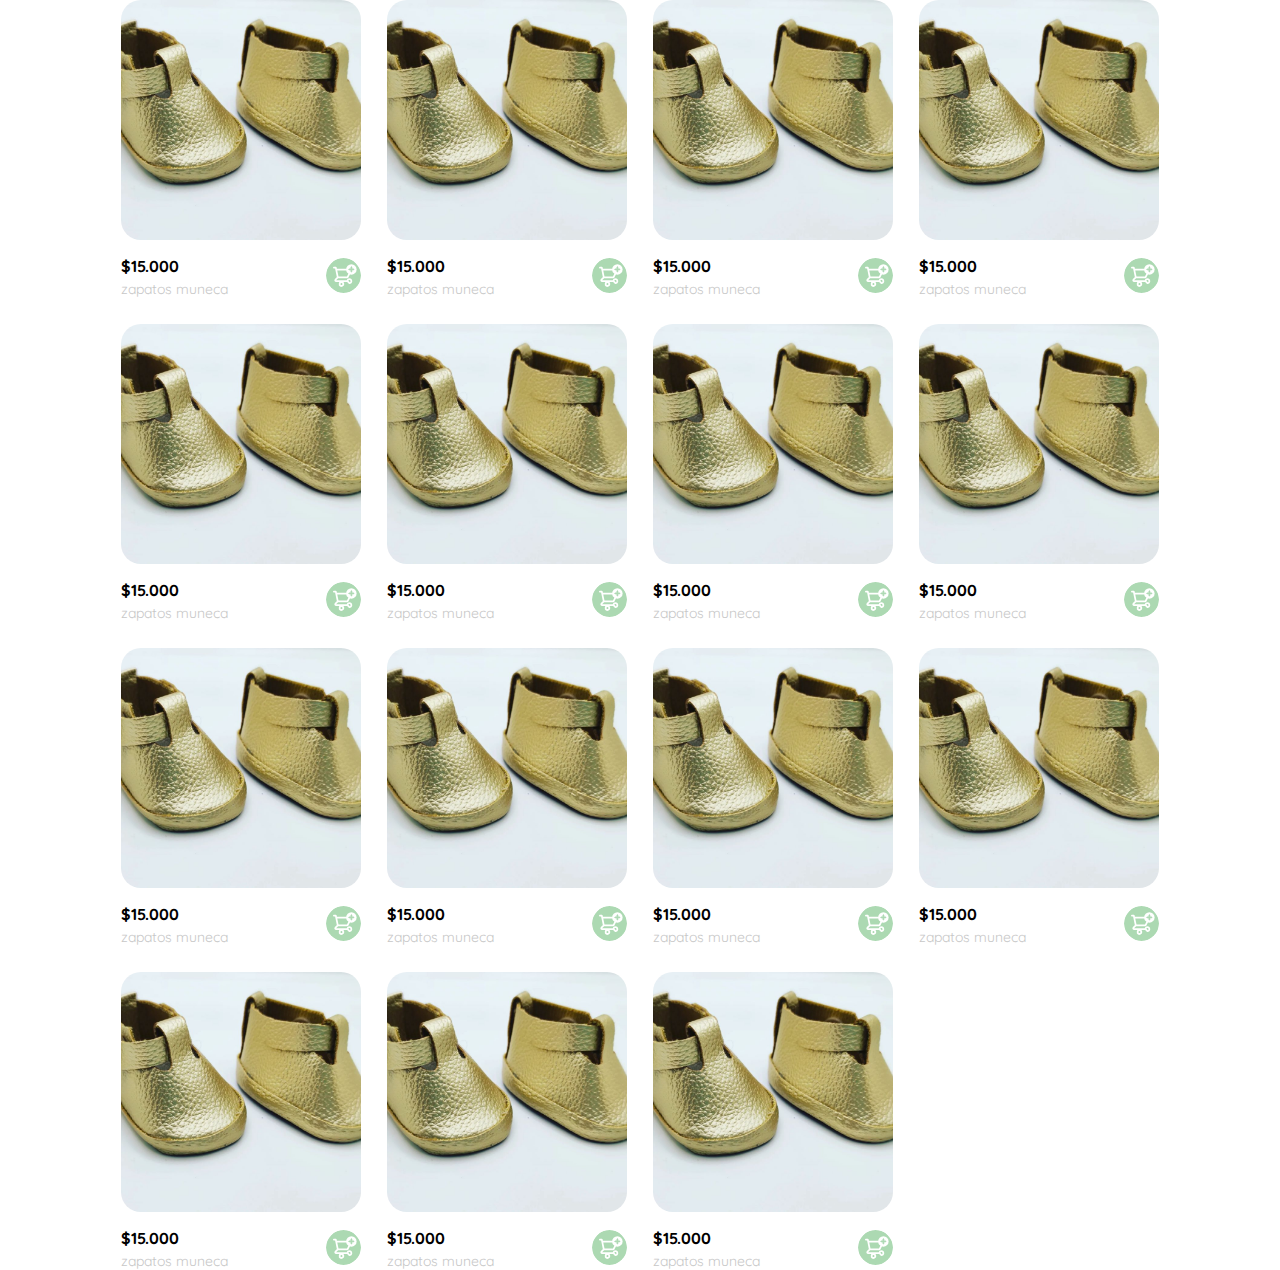
==== index.html @ 7ddcf470 "first commit" ====
<!DOCTYPE html>
<html lang="en">
<head>
    <meta charset="UTF-8">
    <meta http-equiv="X-UA-Compatible" content="IE=edge">
    <meta name="viewport" content="width=device-width, initial-scale=1.0">
    <link rel="preconnect" href="https://fonts.googleapis.com"><link rel="preconnect" href="https://fonts.gstatic.com" crossorigin>
    <link href="https://fonts.googleapis.com/css2?family=Quicksand:wght@300;500;700&display=swap" rel="stylesheet">
    <title>Document</title>
    <style>
         :root{
            --white: #FFFFFF;
            --black: #000000;
            --dark: #232830;
            --very-light-pink: #C7C7C7;
            --text-input-field: #F7F7F7;
            --hospital-green: #ACD9B2;
            --sm: 14px;
            --md: 16px;
            --lg: 18px;

        }
        body {
            margin: 0;
            font-family: 'Quicksand', sans-serif;
        }
        .cards-container{
            display: grid;
            grid-template-columns: repeat(auto-fill, 240px);
            gap: 26px;
            place-content: center;
        }
        .product-card{
            width: 240px;
        }
        .product-card img{
            width: 240px;
            height: 240px;
            border-radius: 20px ;
            object-fit: cover;
        }
        .product-info{
            display: flex;
            justify-content: space-between;
            align-items: center;
            margin-top: 12px;
        }
        .product-info figure {
            margin: 0;
        }
        .product-info figure img{
            width: 35px;
            height: 35px;
        }

        .product-info div p:nth-child(1) {
            font-weight: bold;
            font-size: var(--md);
            margin-top: 0px;
            margin-bottom: 4px;
        }

        .product-info div p:nth-child(2) {
            font-size: var(--sm);
            color: var(--very-light-pink);
            margin-top: 0;
            margin-bottom: 0;
        }

        

        @media (max-width: 640px){
            .cards-container{
            display: grid;
            grid-template-columns: repeat(auto-fill, 140px);
            gap: 26px;
            }
            .product-card{
            width: 140px;
            }
            .product-card img{
            width: 140px;
            height: 140px;
            }
        }

    </style>
</head>
<body>
    <section class="main-container">
        <div class="cards-container">

            <div class="product-card">
                <img src="./images/shoes1.webp"" alt="" class="product">
                <div class="product-info">
                    <div class="price">
                        <p>$15.000</p>
                        <p>zapatos muneca</p>  
                    </div>
                    <figure>
                        <img src="./icons/bt_add_to_cart.svg" alt="">
                    </figure>              
                </div>                          
            </div>

            <div class="product-card">
                <img src="./images/shoes1.webp"" alt="" class="product">
                <div class="product-info">
                    <div class="price">
                        <p>$15.000</p>
                        <p>zapatos muneca</p>  
                    </div>
                    <figure>
                        <img src="./icons/bt_add_to_cart.svg" alt="">
                    </figure>              
                </div>                          
            </div>

            <div class="product-card">
                <img src="./images/shoes1.webp"" alt="" class="product">
                <div class="product-info">
                    <div class="price">
                        <p>$15.000</p>
                        <p>zapatos muneca</p>  
                    </div>
                    <figure>
                        <img src="./icons/bt_add_to_cart.svg" alt="">
                    </figure>              
                </div>                          
            </div>

            <div class="product-card">
                <img src="./images/shoes1.webp"" alt="" class="product">
                <div class="product-info">
                    <div class="price">
                        <p>$15.000</p>
                        <p>zapatos muneca</p>  
                    </div>
                    <figure>
                        <img src="./icons/bt_add_to_cart.svg" alt="">
                    </figure>              
                </div>                          
            </div>

            <div class="product-card">
                <img src="./images/shoes1.webp"" alt="" class="product">
                <div class="product-info">
                    <div class="price">
                        <p>$15.000</p>
                        <p>zapatos muneca</p>  
                    </div>
                    <figure>
                        <img src="./icons/bt_add_to_cart.svg" alt="">
                    </figure>              
                </div>                          
            </div>

            <div class="product-card">
                <img src="./images/shoes1.webp"" alt="" class="product">
                <div class="product-info">
                    <div class="price">
                        <p>$15.000</p>
                        <p>zapatos muneca</p>  
                    </div>
                    <figure>
                        <img src="./icons/bt_add_to_cart.svg" alt="">
                    </figure>              
                </div>                          
            </div>

            <div class="product-card">
                <img src="./images/shoes1.webp"" alt="" class="product">
                <div class="product-info">
                    <div class="price">
                        <p>$15.000</p>
                        <p>zapatos muneca</p>  
                    </div>
                    <figure>
                        <img src="./icons/bt_add_to_cart.svg" alt="">
                    </figure>              
                </div>                          
            </div>

            <div class="product-card">
                <img src="./images/shoes1.webp"" alt="" class="product">
                <div class="product-info">
                    <div class="price">
                        <p>$15.000</p>
                        <p>zapatos muneca</p>  
                    </div>
                    <figure>
                        <img src="./icons/bt_add_to_cart.svg" alt="">
                    </figure>              
                </div>                          
            </div>

            <div class="product-card">
                <img src="./images/shoes1.webp"" alt="" class="product">
                <div class="product-info">
                    <div class="price">
                        <p>$15.000</p>
                        <p>zapatos muneca</p>  
                    </div>
                    <figure>
                        <img src="./icons/bt_add_to_cart.svg" alt="">
                    </figure>              
                </div>                          
            </div>

            <div class="product-card">
                <img src="./images/shoes1.webp"" alt="" class="product">
                <div class="product-info">
                    <div class="price">
                        <p>$15.000</p>
                        <p>zapatos muneca</p>  
                    </div>
                    <figure>
                        <img src="./icons/bt_add_to_cart.svg" alt="">
                    </figure>              
                </div>                          
            </div>

            <div class="product-card">
                <img src="./images/shoes1.webp"" alt="" class="product">
                <div class="product-info">
                    <div class="price">
                        <p>$15.000</p>
                        <p>zapatos muneca</p>  
                    </div>
                    <figure>
                        <img src="./icons/bt_add_to_cart.svg" alt="">
                    </figure>              
                </div>                          
            </div>

            <div class="product-card">
                <img src="./images/shoes1.webp"" alt="" class="product">
                <div class="product-info">
                    <div class="price">
                        <p>$15.000</p>
                        <p>zapatos muneca</p>  
                    </div>
                    <figure>
                        <img src="./icons/bt_add_to_cart.svg" alt="">
                    </figure>              
                </div>                          
            </div>

            <div class="product-card">
                <img src="./images/shoes1.webp"" alt="" class="product">
                <div class="product-info">
                    <div class="price">
                        <p>$15.000</p>
                        <p>zapatos muneca</p>  
                    </div>
                    <figure>
                        <img src="./icons/bt_add_to_cart.svg" alt="">
                    </figure>              
                </div>                          
            </div>

            <div class="product-card">
                <img src="./images/shoes1.webp"" alt="" class="product">
                <div class="product-info">
                    <div class="price">
                        <p>$15.000</p>
                        <p>zapatos muneca</p>  
                    </div>
                    <figure>
                        <img src="./icons/bt_add_to_cart.svg" alt="">
                    </figure>              
                </div>                          
            </div>

            <div class="product-card">
                <img src="./images/shoes1.webp"" alt="" class="product">
                <div class="product-info">
                    <div class="price">
                        <p>$15.000</p>
                        <p>zapatos muneca</p>  
                    </div>
                    <figure>
                        <img src="./icons/bt_add_to_cart.svg" alt="">
                    </figure>              
                </div>                          
            </div>

            

          

            
        </div>
    </section>
    
</body>
</html>
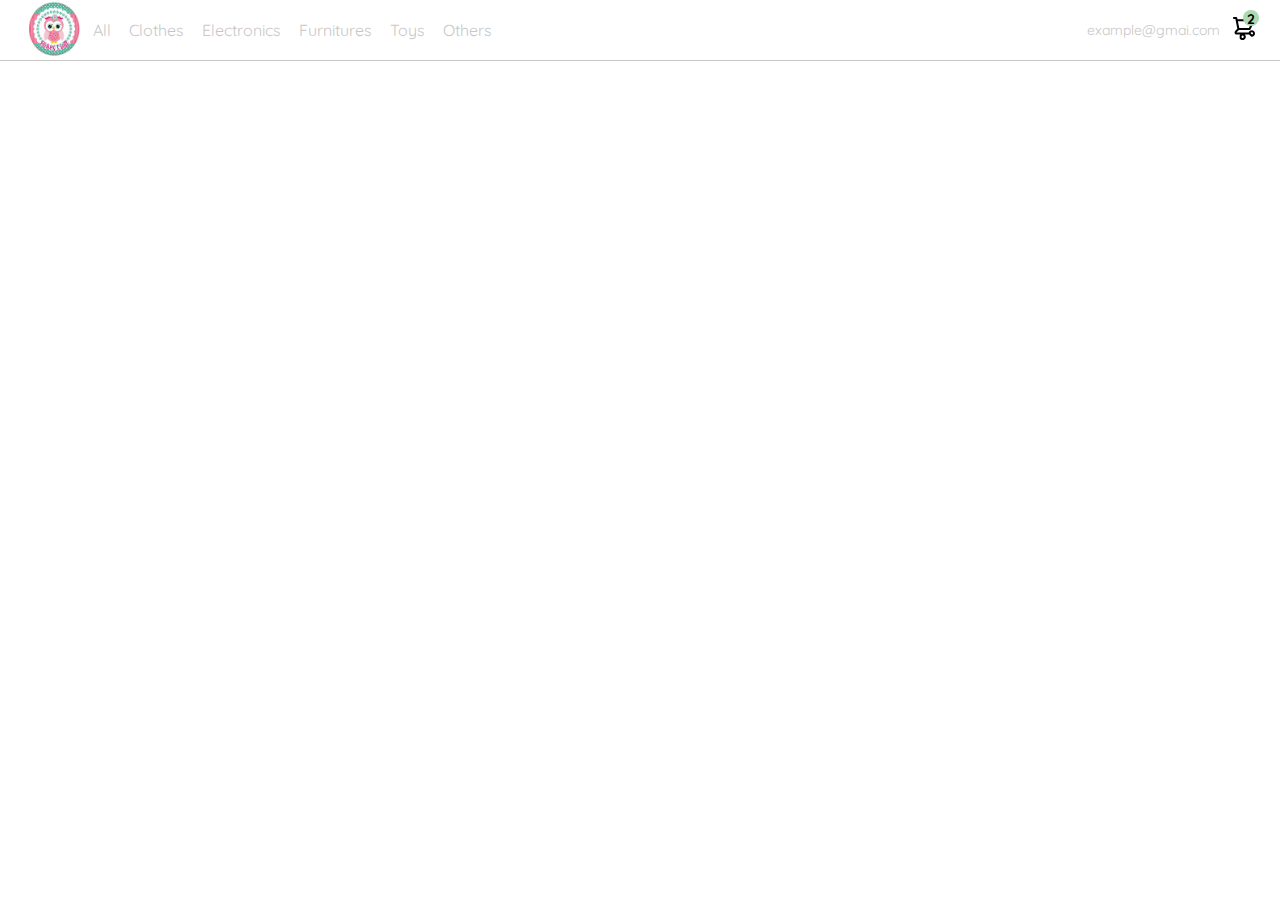
==== commit e01ce11b: "menu desktop" ====
--- a/index.html
+++ b/index.html
@@ -1,297 +1,50 @@
-<!DOCTYPE html>
-<html lang="en">
-<head>
-    <meta charset="UTF-8">
-    <meta http-equiv="X-UA-Compatible" content="IE=edge">
-    <meta name="viewport" content="width=device-width, initial-scale=1.0">
-    <link rel="preconnect" href="https://fonts.googleapis.com"><link rel="preconnect" href="https://fonts.gstatic.com" crossorigin>
-    <link href="https://fonts.googleapis.com/css2?family=Quicksand:wght@300;500;700&display=swap" rel="stylesheet">
-    <title>Document</title>
-    <style>
-         :root{
-            --white: #FFFFFF;
-            --black: #000000;
-            --dark: #232830;
-            --very-light-pink: #C7C7C7;
-            --text-input-field: #F7F7F7;
-            --hospital-green: #ACD9B2;
-            --sm: 14px;
-            --md: 16px;
-            --lg: 18px;
-
-        }
-        body {
-            margin: 0;
-            font-family: 'Quicksand', sans-serif;
-        }
-        .cards-container{
-            display: grid;
-            grid-template-columns: repeat(auto-fill, 240px);
-            gap: 26px;
-            place-content: center;
-        }
-        .product-card{
-            width: 240px;
-        }
-        .product-card img{
-            width: 240px;
-            height: 240px;
-            border-radius: 20px ;
-            object-fit: cover;
-        }
-        .product-info{
-            display: flex;
-            justify-content: space-between;
-            align-items: center;
-            margin-top: 12px;
-        }
-        .product-info figure {
-            margin: 0;
-        }
-        .product-info figure img{
-            width: 35px;
-            height: 35px;
-        }
-
-        .product-info div p:nth-child(1) {
-            font-weight: bold;
-            font-size: var(--md);
-            margin-top: 0px;
-            margin-bottom: 4px;
-        }
-
-        .product-info div p:nth-child(2) {
-            font-size: var(--sm);
-            color: var(--very-light-pink);
-            margin-top: 0;
-            margin-bottom: 0;
-        }
-
-        
-
-        @media (max-width: 640px){
-            .cards-container{
-            display: grid;
-            grid-template-columns: repeat(auto-fill, 140px);
-            gap: 26px;
-            }
-            .product-card{
-            width: 140px;
-            }
-            .product-card img{
-            width: 140px;
-            height: 140px;
-            }
-        }
-
-    </style>
-</head>
-<body>
-    <section class="main-container">
-        <div class="cards-container">
-
-            <div class="product-card">
-                <img src="./images/shoes1.webp"" alt="" class="product">
-                <div class="product-info">
-                    <div class="price">
-                        <p>$15.000</p>
-                        <p>zapatos muneca</p>  
-                    </div>
-                    <figure>
-                        <img src="./icons/bt_add_to_cart.svg" alt="">
-                    </figure>              
-                </div>                          
-            </div>
-
-            <div class="product-card">
-                <img src="./images/shoes1.webp"" alt="" class="product">
-                <div class="product-info">
-                    <div class="price">
-                        <p>$15.000</p>
-                        <p>zapatos muneca</p>  
-                    </div>
-                    <figure>
-                        <img src="./icons/bt_add_to_cart.svg" alt="">
-                    </figure>              
-                </div>                          
-            </div>
-
-            <div class="product-card">
-                <img src="./images/shoes1.webp"" alt="" class="product">
-                <div class="product-info">
-                    <div class="price">
-                        <p>$15.000</p>
-                        <p>zapatos muneca</p>  
-                    </div>
-                    <figure>
-                        <img src="./icons/bt_add_to_cart.svg" alt="">
-                    </figure>              
-                </div>                          
-            </div>
-
-            <div class="product-card">
-                <img src="./images/shoes1.webp"" alt="" class="product">
-                <div class="product-info">
-                    <div class="price">
-                        <p>$15.000</p>
-                        <p>zapatos muneca</p>  
-                    </div>
-                    <figure>
-                        <img src="./icons/bt_add_to_cart.svg" alt="">
-                    </figure>              
-                </div>                          
-            </div>
-
-            <div class="product-card">
-                <img src="./images/shoes1.webp"" alt="" class="product">
-                <div class="product-info">
-                    <div class="price">
-                        <p>$15.000</p>
-                        <p>zapatos muneca</p>  
-                    </div>
-                    <figure>
-                        <img src="./icons/bt_add_to_cart.svg" alt="">
-                    </figure>              
-                </div>                          
-            </div>
-
-            <div class="product-card">
-                <img src="./images/shoes1.webp"" alt="" class="product">
-                <div class="product-info">
-                    <div class="price">
-                        <p>$15.000</p>
-                        <p>zapatos muneca</p>  
-                    </div>
-                    <figure>
-                        <img src="./icons/bt_add_to_cart.svg" alt="">
-                    </figure>              
-                </div>                          
-            </div>
-
-            <div class="product-card">
-                <img src="./images/shoes1.webp"" alt="" class="product">
-                <div class="product-info">
-                    <div class="price">
-                        <p>$15.000</p>
-                        <p>zapatos muneca</p>  
-                    </div>
-                    <figure>
-                        <img src="./icons/bt_add_to_cart.svg" alt="">
-                    </figure>              
-                </div>                          
-            </div>
-
-            <div class="product-card">
-                <img src="./images/shoes1.webp"" alt="" class="product">
-                <div class="product-info">
-                    <div class="price">
-                        <p>$15.000</p>
-                        <p>zapatos muneca</p>  
-                    </div>
-                    <figure>
-                        <img src="./icons/bt_add_to_cart.svg" alt="">
-                    </figure>              
-                </div>                          
-            </div>
-
-            <div class="product-card">
-                <img src="./images/shoes1.webp"" alt="" class="product">
-                <div class="product-info">
-                    <div class="price">
-                        <p>$15.000</p>
-                        <p>zapatos muneca</p>  
-                    </div>
-                    <figure>
-                        <img src="./icons/bt_add_to_cart.svg" alt="">
-                    </figure>              
-                </div>                          
-            </div>
-
-            <div class="product-card">
-                <img src="./images/shoes1.webp"" alt="" class="product">
-                <div class="product-info">
-                    <div class="price">
-                        <p>$15.000</p>
-                        <p>zapatos muneca</p>  
-                    </div>
-                    <figure>
-                        <img src="./icons/bt_add_to_cart.svg" alt="">
-                    </figure>              
-                </div>                          
-            </div>
-
-            <div class="product-card">
-                <img src="./images/shoes1.webp"" alt="" class="product">
-                <div class="product-info">
-                    <div class="price">
-                        <p>$15.000</p>
-                        <p>zapatos muneca</p>  
-                    </div>
-                    <figure>
-                        <img src="./icons/bt_add_to_cart.svg" alt="">
-                    </figure>              
-                </div>                          
-            </div>
-
-            <div class="product-card">
-                <img src="./images/shoes1.webp"" alt="" class="product">
-                <div class="product-info">
-                    <div class="price">
-                        <p>$15.000</p>
-                        <p>zapatos muneca</p>  
-                    </div>
-                    <figure>
-                        <img src="./icons/bt_add_to_cart.svg" alt="">
-                    </figure>              
-                </div>                          
-            </div>
-
-            <div class="product-card">
-                <img src="./images/shoes1.webp"" alt="" class="product">
-                <div class="product-info">
-                    <div class="price">
-                        <p>$15.000</p>
-                        <p>zapatos muneca</p>  
-                    </div>
-                    <figure>
-                        <img src="./icons/bt_add_to_cart.svg" alt="">
-                    </figure>              
-                </div>                          
-            </div>
-
-            <div class="product-card">
-                <img src="./images/shoes1.webp"" alt="" class="product">
-                <div class="product-info">
-                    <div class="price">
-                        <p>$15.000</p>
-                        <p>zapatos muneca</p>  
-                    </div>
-                    <figure>
-                        <img src="./icons/bt_add_to_cart.svg" alt="">
-                    </figure>              
-                </div>                          
-            </div>
-
-            <div class="product-card">
-                <img src="./images/shoes1.webp"" alt="" class="product">
-                <div class="product-info">
-                    <div class="price">
-                        <p>$15.000</p>
-                        <p>zapatos muneca</p>  
-                    </div>
-                    <figure>
-                        <img src="./icons/bt_add_to_cart.svg" alt="">
-                    </figure>              
-                </div>                          
-            </div>
-
-            
-
-          
-
-            
-        </div>
-    </section>
-    
-</body>
+<!DOCTYPE html>
+<html lang="en">
+<head>
+    <meta charset="UTF-8">
+    <meta http-equiv="X-UA-Compatible" content="IE=edge">
+    <meta name="viewport" content="width=device-width, initial-scale=1.0">
+    <link rel="stylesheet" href="./styles.css">
+    <link rel="preconnect" href="https://fonts.googleapis.com"><link rel="preconnect" href="https://fonts.gstatic.com" crossorigin>
+    <link href="https://fonts.googleapis.com/css2?family=Quicksand:wght@300;500;700&display=swap" rel="stylesheet">
+    <title>Buho's Craft: Tu tienda de manualidades</title>
+    
+</head>
+<body>
+    <nav>
+        <img src="./icons/icon_menu.svg" alt="" class="menu">
+
+        <div class="navbar-left">
+            <img src="./logos/buho.jpeg" alt="" class="logo">
+            <ul>
+                <li><a href="">All</a></li>
+                <li><a href="">Clothes</a></li>
+                <li><a href="">Electronics</a></li>
+                <li><a href="">Furnitures</a></li>
+                <li><a href="">Toys</a></li>
+                <li><a href="">Others</a></li>
+            </ul>
+        </div>
+        <div class="navbar-right">
+            <ul>
+                <li class="navemail">example@gmai.com</li>
+                <li class="navcart">
+                <img src="./icons/icon_shopping_cart.svg" alt="">
+                <div>2</div>
+                </li>
+            </ul>           
+            
+        </div>
+
+        <div class="dekstop-menu inactive">
+            <ul>
+                <li><a href="/" class="title">My Orders</a></li>
+                <li><a href="/" class="title">My Account</a></li>
+                <li><a href="/" class="title">Sign out</a></li>
+            </ul>
+        </div>
+    </nav>
+
+    <script src="./main.js"></script>
+</body>
 </html>--- a/styles.css
+++ b/styles.css
@@ -0,0 +1,149 @@
+:root{
+    --white: #FFFFFF;
+    --black: #000000;
+    --dark: #232830;
+    --very-light-pink: #C7C7C7;
+    --text-input-field: #F7F7F7;
+    --hospital-green: #ACD9B2;
+    --sm: 14px;
+    --md: 16px;
+    --lg: 18px;
+
+}
+body {
+    margin: 0;
+    font-family: 'Quicksand', sans-serif;
+}
+
+
+.inactive{
+    display: none;
+}
+nav{
+    display: flex;
+    justify-content: space-between;
+    padding: 0 24px;
+    border-bottom: 1px solid var(--very-light-pink);
+}
+.menu {
+    display: none;
+}
+.logo{
+    width: 60px;
+    height: 60px;
+}
+.navbar-left{
+    display: flex;
+}
+.navbar-left ul{
+    margin-left: 12px;
+}
+.navbar-right{
+    display: flex;
+}
+
+.navbar-left ul, .navbar-right ul {
+    list-style: none;
+    padding: 0;
+    margin: 0;
+    display: flex;
+    align-items: center;
+    height: 60px;
+}
+
+.navbar-left ul li a {
+    text-decoration: none;
+    color: var(--very-light-pink);
+    border: 1px solid var(--white);
+    padding: 8px;
+    border-radius: 8px;
+}
+
+.navbar-left ul li a:hover{
+    border: 1px solid var(--hospital-green);
+    color: var(--hospital-green);
+}
+.navemail {
+    color: var(--very-light-pink);
+    cursor: pointer;
+    font-size: var(--sm);
+    margin-right: 12px;
+}
+.navemail:hover {
+    color: var(--hospital-green);
+}
+.navcart {
+    position: relative;
+}
+.navcart div{
+    width: 16px;
+    height: 16px;
+    background-color: var(--hospital-green);
+    border-radius: 50%;
+    font-size: var(--sm);
+    font-weight: bold;
+    position: absolute;
+    top: -6px;
+    right: -3px;
+    display: flex;
+    justify-content: center;
+    align-items: cen
+    ter;
+}
+.dekstop-menu{
+    position: absolute;
+    background: var(--white);
+    top: 60px;
+    right: 60px;
+    width: 100px;
+    height: auto;
+    border: 1px solid var(--very-light-pink);
+    border-radius: 6px;
+    padding: 20px 20px 0 20px;
+}
+.dekstop-menu ul{
+    list-style: none;
+    padding: 0;
+    margin: 0;
+}
+
+.dekstop-menu ul li{
+    text-align: end;
+}
+
+.dekstop-menu ul li:not(:last-child) {
+    font-weight: bold;
+}
+
+.dekstop-menu ul li:last-child{
+    padding-top: 20px;
+    border-top: 1px solid var(--very-light-pink);
+}
+
+.dekstop-menu ul li:last-child a{
+    color: var(--hospital-green);
+    font-size: var(--sm);
+}
+.dekstop-menu ul li a{
+    color: var(--black);
+    text-decoration: none;
+    display: inline-block;    
+    margin-bottom: 20px;    
+}
+
+
+
+
+
+
+@media (max-width: 640px){
+    .menu{
+        display: block;
+    }
+    .navbar-left ul {
+        display: none;
+    }
+    .navemail {
+        display: none;
+    }
+}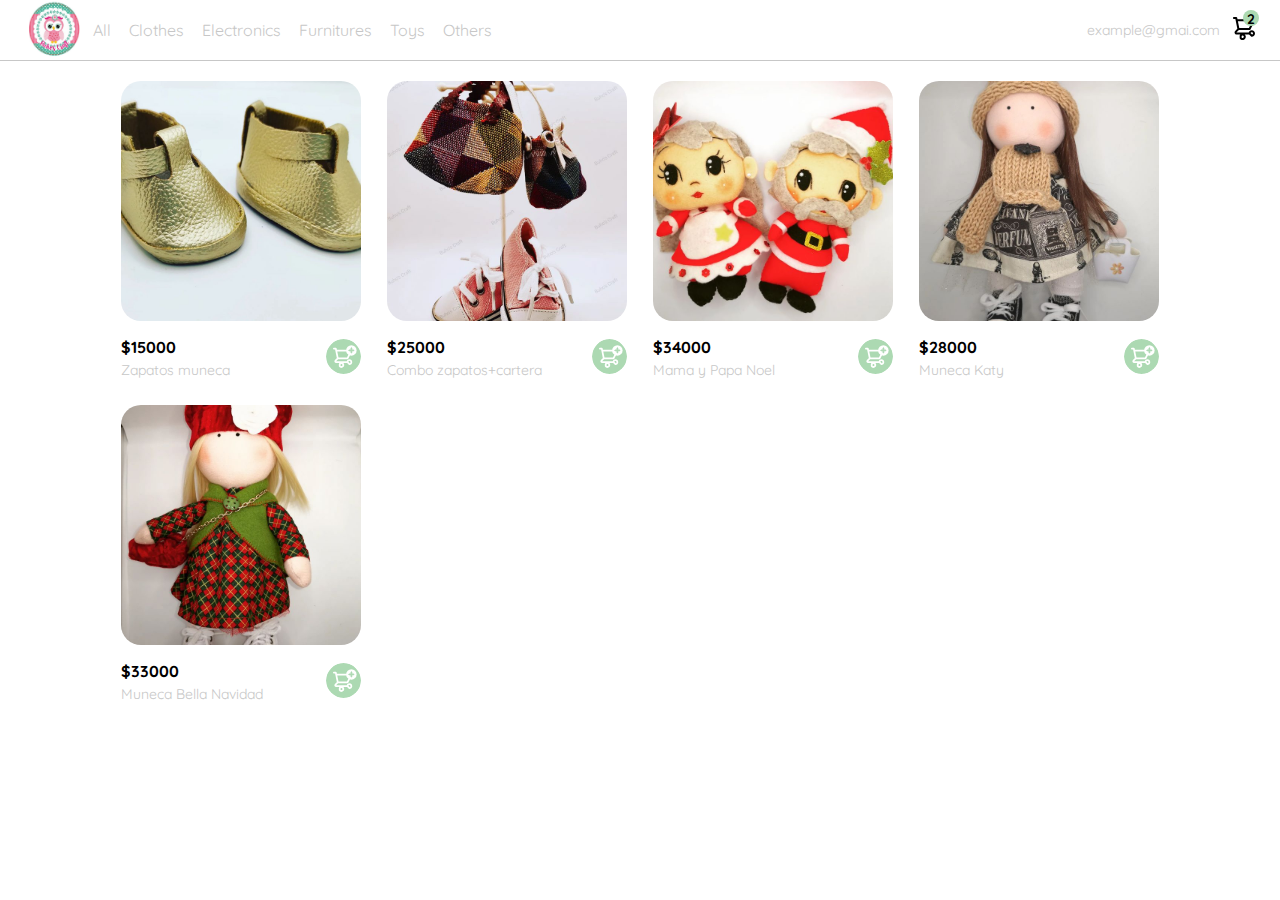
==== commit 8a10b166: "array de productos" ====
--- a/index.html
+++ b/index.html
@@ -43,7 +43,96 @@
                 <li><a href="/" class="title">Sign out</a></li>
             </ul>
         </div>
+
+        <div class="mobile-menu inactive">
+            <ul>
+                <li><a href="">Categories</a></li>
+                <li><a href="">All</a></li>
+                <li><a href="">Clothes</a></li>
+                <li><a href="">Electronics</a></li>
+                <li><a href="">Furnitures</a></li>
+                <li><a href="">Toys</a></li>
+                <li><a href="">Others</a></li>
+            </ul>
+    
+            <ul>
+                <li><a href="">My Orders</a></li>
+                <li><a href="">My Account</a></li>
+            </ul>
+    
+            <ul>
+                <li><a href="" class="email">example@gmail.com</a></li>
+                <li><a href="" class="sign-out">Sign out</a></li>
+            </ul>
+        </div>
+        
     </nav>
+
+    <aside class="product-detail inactive">
+        <div class="title-container">
+          <img src="./icons/flechita.svg" alt="arrow">
+          <p class="title">My order</p>
+        </div>
+    
+        <div class="my-order-content">
+          <div class="shopping-cart">
+            <figure>
+              <img src="./images/shoes1.webp" alt="bike">
+            </figure>
+            <p>Zapatos muneca</p>
+            <p>$15.000</p>
+            <img src="./icons/icon_close.png" alt="close">
+          </div>
+    
+          <div class="shopping-cart">
+            <figure>
+              <img src="./images/shoes1.webp" alt="bike">
+            </figure>
+            <p>Zapatos muneca</p>
+            <p>$15.000</p>
+            <img src="./icons/icon_close.png" alt="close">
+          </div>
+    
+          <div class="shopping-cart">
+            <figure>
+              <img src="./images/shoes1.webp" alt="bike">
+            </figure>
+            <p>Zapatos muneca</p>
+            <p>$15.000</p>
+            <img src="./icons/icon_close.png" alt="close">
+          </div>
+    
+          <div class="order">
+            <p>
+              <span>Total</span>
+            </p>
+            <p>$45.000</p>
+          </div>
+    
+          <button class="primary-button">
+            Checkout
+          </button>
+        </div>
+      </div>
+      </aside>
+
+      <section class="main-container">
+        <div class="cards-container">
+
+            <!-- <div class="product-card">
+                <img src="./images/shoes1.webp"" alt="" class="product">
+                <div class="product-info">
+                    <div class="price">
+                        <p>$15.000</p>
+                        <p>zapatos muneca</p>  
+                    </div>
+                    <figure>
+                        <img src="./icons/bt_add_to_cart.svg" alt="">
+                    </figure>              
+                </div>                          
+            </div> -->
+        </div>
+    </section>
 
     <script src="./main.js"></script>
 </body>
--- a/styles.css
+++ b/styles.css
@@ -1,3 +1,4 @@
+/* General */
 :root{
     --white: #FFFFFF;
     --black: #000000;
@@ -19,6 +20,8 @@
 .inactive{
     display: none;
 }
+
+/* Navbar*/
 nav{
     display: flex;
     justify-content: space-between;
@@ -27,6 +30,7 @@
 }
 .menu {
     display: none;
+    cursor: pointer;
 }
 .logo{
     width: 60px;
@@ -74,6 +78,7 @@
 }
 .navcart {
     position: relative;
+    cursor: pointer;
 }
 .navcart div{
     width: 16px;
@@ -90,6 +95,9 @@
     align-items: cen
     ter;
 }
+
+
+/* Desktop menu*/
 .dekstop-menu{
     position: absolute;
     background: var(--white);
@@ -132,18 +140,208 @@
 }
 
 
-
-
+/* Mobile menu*/
+.mobile-menu{
+    position: absolute;
+    background: var(--white);
+    top: 61px;
+    padding: 24px;
+}
+.mobile-menu ul{
+    padding: 0;
+    margin: 24px 0 0;
+    list-style: none;
+}
+
+.mobile-menu ul:nth-child(1){
+    border-bottom: 1px solid var(--very-light-pink);
+}
+
+.mobile-menu ul:nth-child(2){
+    margin-bottom: 48px;
+}
+
+.mobile-menu ul:nth-child(3){
+    margin-top: 100px;
+}
+
+.mobile-menu li{
+    margin-bottom: 24px;
+}
+
+.mobile-menu a{
+    text-decoration: none;
+    color: var(--black);
+    font-weight: bold;
+    
+}
+.mobile-menu .email{
+    font-size: var(--sm);
+    font-weight: 300;
+}
+.mobile-menu .sign-out{
+    font-size: var(--sm);
+    color: var(--hospital-green);
+    
+}
+
+
+/*Detalles del carrito*/
+.product-detail {
+    background: var(--white);
+    width: 360px;
+    padding: 0 24px;
+    box-sizing: border-box;
+    position: absolute;
+    right: 0;
+  }
+  .title-container {
+    display: flex;
+  }
+  .title-container img {
+    transform: rotate(180deg);
+    margin-right: 14px;
+  }
+  .title {
+    font-size: var(--lg);
+    font-weight: bold;
+  }
+  .order {
+    display: grid;
+    grid-template-columns: auto 1fr;
+    gap: 16px;
+    align-items: center;
+    background-color: var(--text-input-field);
+    margin-bottom: 24px;
+    border-radius: 8px;
+    padding: 0 24px;
+  }
+  .order p:nth-child(1) {
+    display: flex;
+    flex-direction: column;
+  }
+  .order p span:nth-child(1) {
+    font-size: var(--md);
+    font-weight: bold;
+  }
+  .order p:nth-child(2) {
+    text-align: end;
+    font-weight: bold;
+  }
+  .shopping-cart {
+    display: grid;
+    grid-template-columns: auto 1fr auto auto;
+    gap: 16px;
+    margin-bottom: 24px;
+    align-items: center;
+  }
+  .shopping-cart figure {
+    margin: 0;
+  }
+  .shopping-cart figure img {
+    width: 70px;
+    height: 70px;
+    border-radius: 20px;
+    object-fit: cover;
+  }
+  .shopping-cart p:nth-child(2) {
+    color: var(--very-light-pink);
+  }
+  .shopping-cart p:nth-child(3) {
+    font-size: var(--md);
+    font-weight: bold;
+  }
+  .primary-button {
+    background-color: var(--hospital-green);
+    border-radius: 8px;
+    border: none;
+    color: var(--white);
+    width: 100%;
+    cursor: pointer;
+    font-size: var(--md);
+    font-weight: bold;
+    height: 50px;
+  }
+
+/* Lista de productos*/
+.cards-container{
+    display: grid;
+    grid-template-columns: repeat(auto-fill, 240px);
+    gap: 26px;
+    place-content: center;
+    margin-top: 20px;
+}
+.product-card{
+    width: 240px;
+}
+.product-card img{
+    width: 240px;
+    height: 240px;
+    border-radius: 20px ;
+    object-fit: cover;
+}
+.product-info{
+    display: flex;
+    justify-content: space-between;
+    align-items: center;
+    margin-top: 12px;
+}
+.product-info figure {
+    margin: 0;
+}
+.product-info figure img{
+    width: 35px;
+    height: 35px;
+}
+
+.product-info div p:nth-child(1) {
+    font-weight: bold;
+    font-size: var(--md);
+    margin-top: 0px;
+    margin-bottom: 4px;
+}
+
+.product-info div p:nth-child(2) {
+    font-size: var(--sm);
+    color: var(--very-light-pink);
+    margin-top: 0;
+    margin-bottom: 0;
+}
 
 
 @media (max-width: 640px){
     .menu{
         display: block;
     }
+    
     .navbar-left ul {
         display: none;
     }
     .navemail {
         display: none;
     }
+    .dekstop-menu {
+        display: none;
+    }
+    .product-detail {
+        width: 100%;
+    }
+
+    .cards-container{
+        grid-template-columns: repeat(auto-fill, 140px);
+        gap: 26px;
+    }
+    .product-card{
+        width: 140px;
+    }
+    .product-card img{
+        width: 140px;
+        height: 140px;
+    }
+}
+
+@media (min-width: 641px){
+    .mobile-menu {
+        display: none;
+    }
 }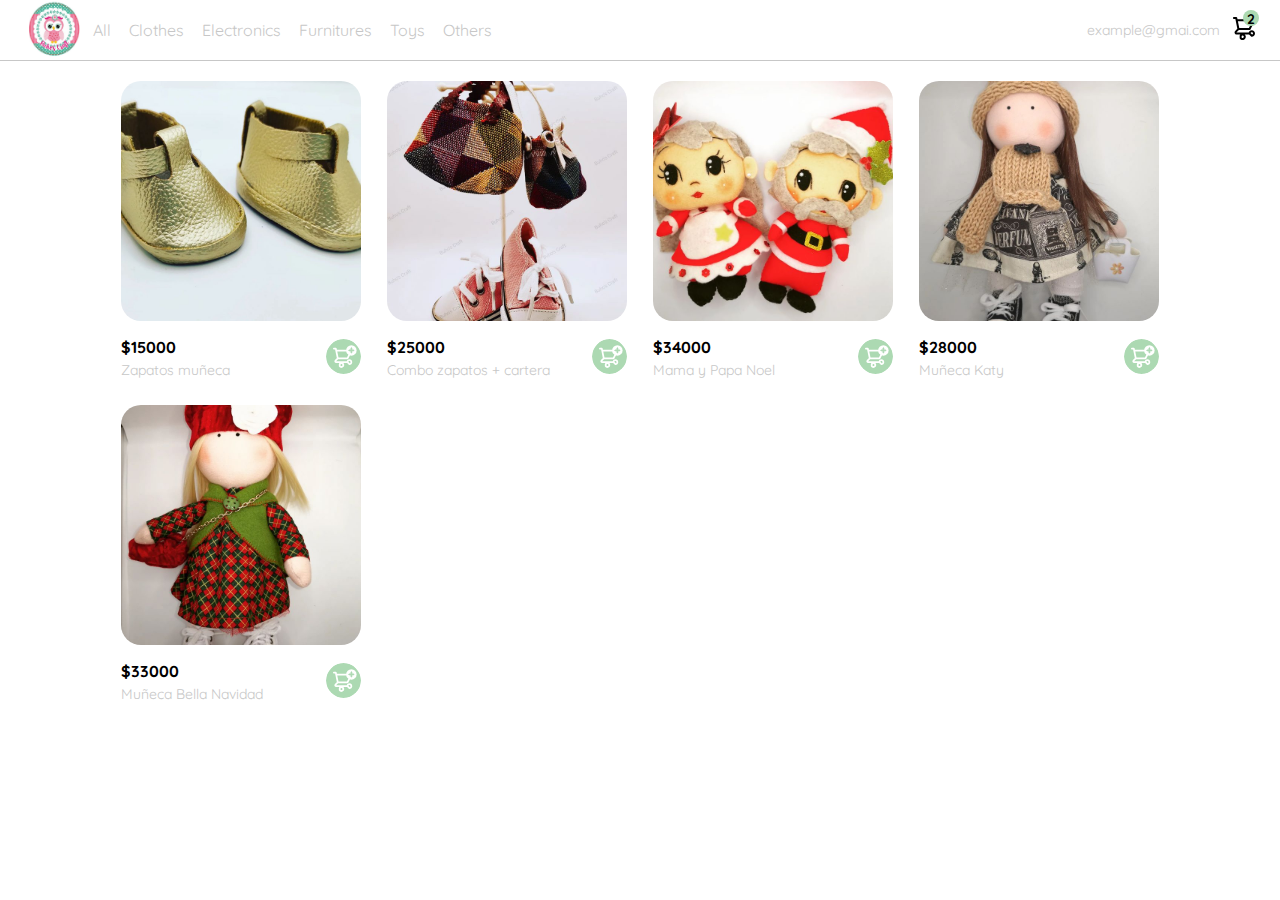
==== commit 16a79cfb: "detalles y descripcion" ====
--- a/index.html
+++ b/index.html
@@ -68,7 +68,7 @@
         
     </nav>
 
-    <aside class="product-detail inactive">
+    <aside class="shopping-cart-detail inactive">
         <div class="title-container">
           <img src="./icons/flechita.svg" alt="arrow">
           <p class="title">My order</p>
@@ -116,6 +116,23 @@
       </div>
       </aside>
 
+      <aside class="product-detail inactive">
+        <div class="product-detail-close">
+            <img src="./icons/icon_close.png" alt="">
+            
+        </div>
+        <img src="./images/shoes1.webp" alt="">
+        <div class="product-detail-info">
+            <p>$15.000</p>
+            <p>Zapatos muneca</p>
+            <p></p>
+            <button class="primary-button cart-button">
+                <img src="./icons/bt_add_to_cart.svg" alt="">
+                Add to cart
+            </button>
+        </div>
+    </aside>
+
       <section class="main-container">
         <div class="cards-container">
 
--- a/styles.css
+++ b/styles.css
@@ -146,6 +146,8 @@
     background: var(--white);
     top: 61px;
     padding: 24px;
+    left: 0;
+    width: calc(100% -24px);
 }
 .mobile-menu ul{
     padding: 0;
@@ -187,7 +189,7 @@
 
 
 /*Detalles del carrito*/
-.product-detail {
+.shopping-cart-detail {
     background: var(--white);
     width: 360px;
     padding: 0 24px;
@@ -309,6 +311,90 @@
 }
 
 
+/*Detalles del producto*/
+.product-detail {
+    width: 360px;
+    background: var(--white);
+    border: 1px solid var(--hospital-green);
+    border-top: 0;
+    padding-bottom: 24px;
+    border-bottom-left-radius: 12px;
+    border-bottom-right-radius: 12px;
+    position: absolute;
+    right: 0;
+}
+
+.product-detail-close {
+    display: flex;
+    justify-content: center;
+    align-items: center;
+    top: 20px;
+    left: 20px;
+    position: absolute;
+    background-color: var(--white);
+    width: 16px;
+    height: 16px;
+    padding: 8px;
+    border-radius: 50%;
+    border: 1px solid var(--very-light-pink);
+}
+
+.product-detail-close:hover{
+    cursor: pointer;
+}
+
+.product-detail > img:nth-child(2){
+    width: 100%;
+    height: 360px;
+    border-radius: 0 0 20px 20px;
+}
+
+.primary-button {
+    background-color: var(--hospital-green);
+    border-radius: 8px;
+    border: none;
+    color: var(--white);
+    width: 100%;
+    cursor: pointer;
+    font-size: var(--md);
+    font-weight: bold;
+    height: 50px;
+}
+
+.product-detail-info{
+    margin:24px 24px 0 24px;
+}
+.product-detail-info p:nth-child(1){
+    font-weight: bold;
+    font-size: var(--md);
+    margin-top: 0;
+    margin-bottom: 4px;
+}
+.product-detail-info p:nth-child(2){
+    color: var(--very-light-pink);
+    font-size: var(--md);
+    margin-top: 0;
+    margin-bottom: 36px;
+}
+
+.product-detail-info p:nth-child(3){
+    color: var(--very-light-pink);
+    font-size: var(--sm);
+    margin-top: 0;
+    margin-bottom: 36px;
+}
+
+.product-description{
+    display: none;
+}
+
+
+.cart-button {
+    display: flex;
+    align-items: center;
+    justify-content: center;
+}
+
 @media (max-width: 640px){
     .menu{
         display: block;
@@ -323,9 +409,12 @@
     .dekstop-menu {
         display: none;
     }
+    .shopping-cart-detail {
+        width: 100%;
+    }
     .product-detail {
         width: 100%;
-    }
+        }
 
     .cards-container{
         grid-template-columns: repeat(auto-fill, 140px);
